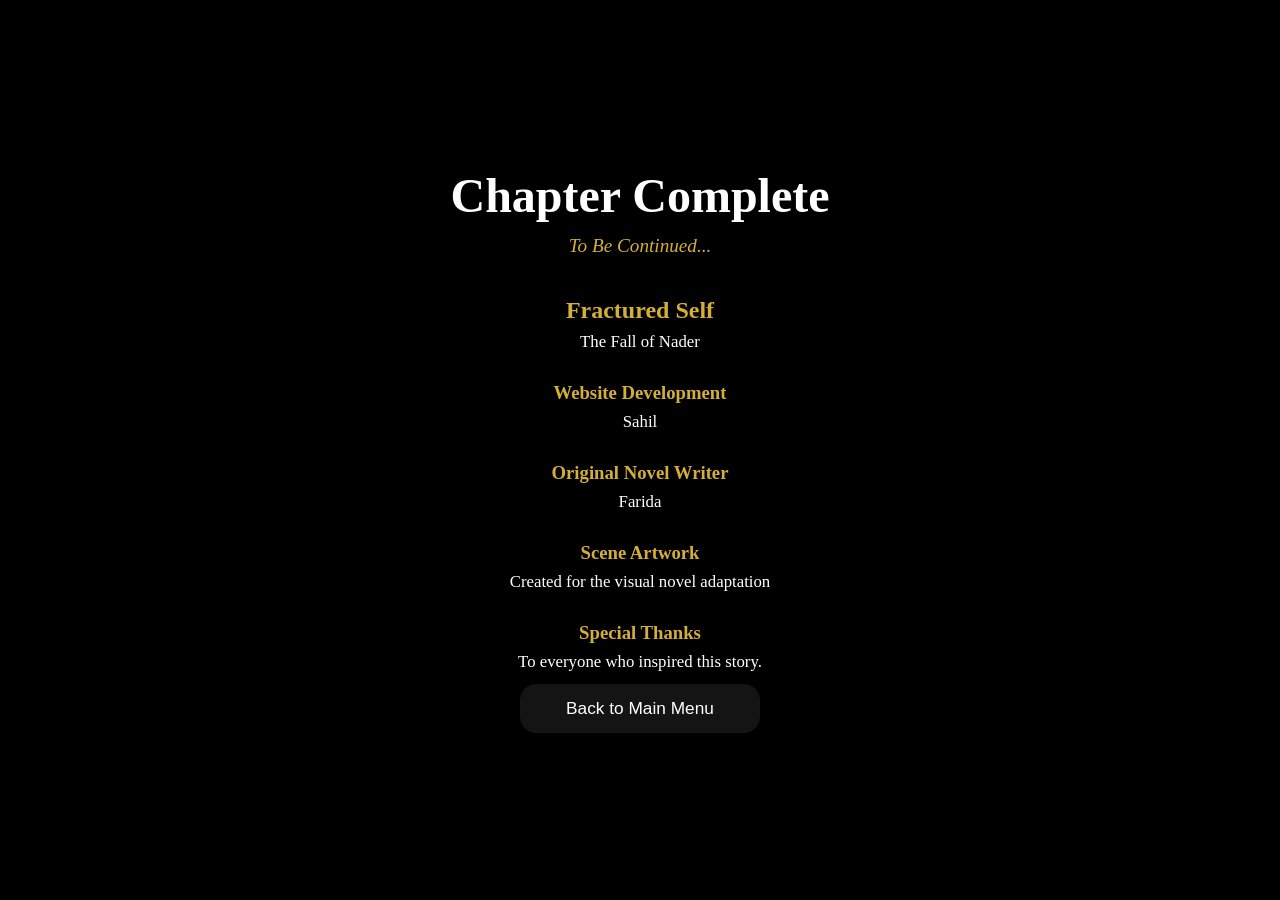
==== outro.html @ 7d78df2d "Added Fractured Self visual novel" ====
<!DOCTYPE html>
<html lang="en">
<head>
    <meta charset="UTF-8">

    <meta name="viewport"
          content="width=device-width, initial-scale=1.0">

    <title>
        Credits | Fractured Self
    </title>

    <link rel="stylesheet" href="style.css">
</head>
<body>

    <main class="outro-screen">

        <div class="overlay"></div>

        <section class="outro-content">

            <h1 class="credits-title">
                Chapter Complete
            </h1>

            <p class="to-be-continued">
                To Be Continued...
            </p>

            <div class="credits-section">

                <h2>Fractured Self</h2>
                <p>The Fall of Nader</p>

                <br>

                <h3>Website Development</h3>
                <p>Sahil</p>

                <br>

                <h3>Original Novel Writer</h3>
                <p>Farida</p>

                <br>

                <h3>Scene Artwork</h3>
                <p>Created for the visual novel adaptation</p>

                <br>

                <h3>Special Thanks</h3>
                <p>To everyone who inspired this story.</p>

            </div>

            <button id="home-btn" class="menu-btn">
                Back to Main Menu
            </button>

        </section>

    </main>

    <script>
        // Fade in page
        window.addEventListener("load", () => {
            document.body.style.opacity = "1";
        });

        // Back to menu
        document
            .getElementById("home-btn")
            .addEventListener("click", () => {

                document.body.style.opacity = "0";

                setTimeout(() => {
                    window.location.href = "index.html";
                }, 400);
            });
    </script>

</body>
</html>
---- style.css ----
/* ==========================
   GLOBAL STYLES
========================== */

*{
    margin:0;
    padding:0;
    box-sizing:border-box;
}

html,
body{
    width:100%;
    height:100%;
    overflow:hidden;

    font-family:Georgia, serif;
    background:black;
    color:white;
}

body{
    opacity:0;
    transition:opacity .8s ease-in-out;
}

/* ==========================
   COMMON OVERLAY
========================== */

.overlay,
.scene-overlay{
    position:absolute;
    inset:0;

    background:
    linear-gradient(
        rgba(0,0,0,.15),
        rgba(0,0,0,.35)
    );

    z-index:1;
}

/* ==========================
   INDEX PAGE
========================== */

.menu-screen{
    position:relative;

    width:100vw;
    height:100vh;

    display:flex;
    justify-content:center;
    align-items:center;

    background:
    linear-gradient(
        rgba(0,0,0,.45),
        rgba(0,0,0,.72)
    ),
    url("assets/images/intro/menu-bg.webp");

    background-size:cover;
    background-position:center;
    background-repeat:no-repeat;
}

.menu-content{
    position:relative;
    z-index:2;

    text-align:center;
    padding:20px;
}

.game-title{
    font-size:4rem;
    letter-spacing:2px;

    margin-bottom:10px;

    text-shadow:
    0 0 25px rgba(255,255,255,.12);
}

.subtitle{
    color:#d4af37;

    font-size:1.35rem;
    font-style:italic;

    margin-bottom:45px;
}

.menu-buttons{
    display:flex;
    flex-direction:column;
    gap:18px;

    align-items:center;
}

.menu-buttons button,
.menu-btn{
    width:240px;
    padding:14px 20px;

    border:none;
    border-radius:16px;

    background:
    rgba(255,255,255,.08);

    backdrop-filter:blur(8px);

    color:white;
    font-size:1.08rem;

    cursor:pointer;

    transition:.3s ease;
}

.menu-buttons button:hover,
.menu-btn:hover{
    transform:scale(1.04);

    background:
    rgba(212,175,55,.15);

    box-shadow:
    0 0 25px rgba(212,175,55,.22);
}

/* ==========================
   STORY PAGE
========================== */

#story-container{
    position:relative;

    width:100vw;
    height:100vh;

    overflow:hidden;

    background:black;

    display:flex;
    justify-content:center;
    align-items:center;
}

/* BIG FIX HERE */

#scene-image{
    width:100%;
    height:100%;

    object-fit:contain;   /* whole image visible */

    object-position:center;

    z-index:0;
}

/* subtle vignette */

.scene-overlay{
    background:
    radial-gradient(
        circle,
        rgba(0,0,0,.05),
        rgba(0,0,0,.45)
    );
}

/* dialogue */

#dialogue-box{
    position:absolute;

    bottom:18px;
    left:50%;

    transform:translateX(-50%);

    width:92%;
    max-width:1100px;

    z-index:5;

    text-align:center;

    padding:16px 24px;

    border-radius:18px;

    background:
    linear-gradient(
        to top,
        rgba(0,0,0,.55),
        rgba(0,0,0,.12),
        transparent
    );

    backdrop-filter:blur(3px);
}

#speaker-name{
    color:#d4af37;

    font-size:1.45rem;

    margin-bottom:8px;

    text-shadow:
    0 0 12px rgba(0,0,0,.8);
}

#story-text{
    color:white;

    font-size:1.45rem;
    line-height:1.75;

    text-align:center;

    text-shadow:
    0 0 15px rgba(0,0,0,.95);
}

#continue-indicator{
    display:block;

    margin-top:8px;

    font-size:.95rem;
    opacity:.75;
}

/* ==========================
   OUTRO PAGE
========================== */

.outro-screen{
    position:relative;

    width:100vw;
    height:100vh;

    display:flex;
    justify-content:center;
    align-items:center;

    background:
    linear-gradient(
        rgba(0,0,0,.55),
        rgba(0,0,0,.88)
    ),
    url("assets/images/intro/menu-bg.webp");

    background-size:cover;
    background-position:center;
}

.outro-content{
    position:relative;
    z-index:2;

    text-align:center;

    max-width:700px;
    padding:20px;
}

.credits-title{
    font-size:3rem;
    margin-bottom:12px;
}

.to-be-continued{
    font-size:1.2rem;
    color:#d4af37;

    margin-bottom:40px;
    font-style:italic;
}

.credits-section h2,
.credits-section h3{
    color:#d4af37;
    margin-bottom:8px;
}

.credits-section p{
    margin-bottom:12px;
    font-size:1.05rem;
}

/* ==========================
   MOBILE
========================== */

@media(max-width:768px){

    .game-title{
        font-size:2.5rem;
    }

    .subtitle{
        font-size:1rem;
    }

    .menu-buttons button{
        width:200px;
    }

    #dialogue-box{
        width:95%;
        bottom:10px;

        padding:14px 18px;
    }

    #story-text{
        font-size:1rem;
        line-height:1.65;
    }

    #speaker-name{
        font-size:1.1rem;
    }

    #continue-indicator{
        font-size:.8rem;
    }

    .credits-title{
        font-size:2rem;
    }
}

@media(max-width:480px){

    #story-text{
        font-size:.95rem;
    }

    .game-title{
        font-size:2rem;
    }
}
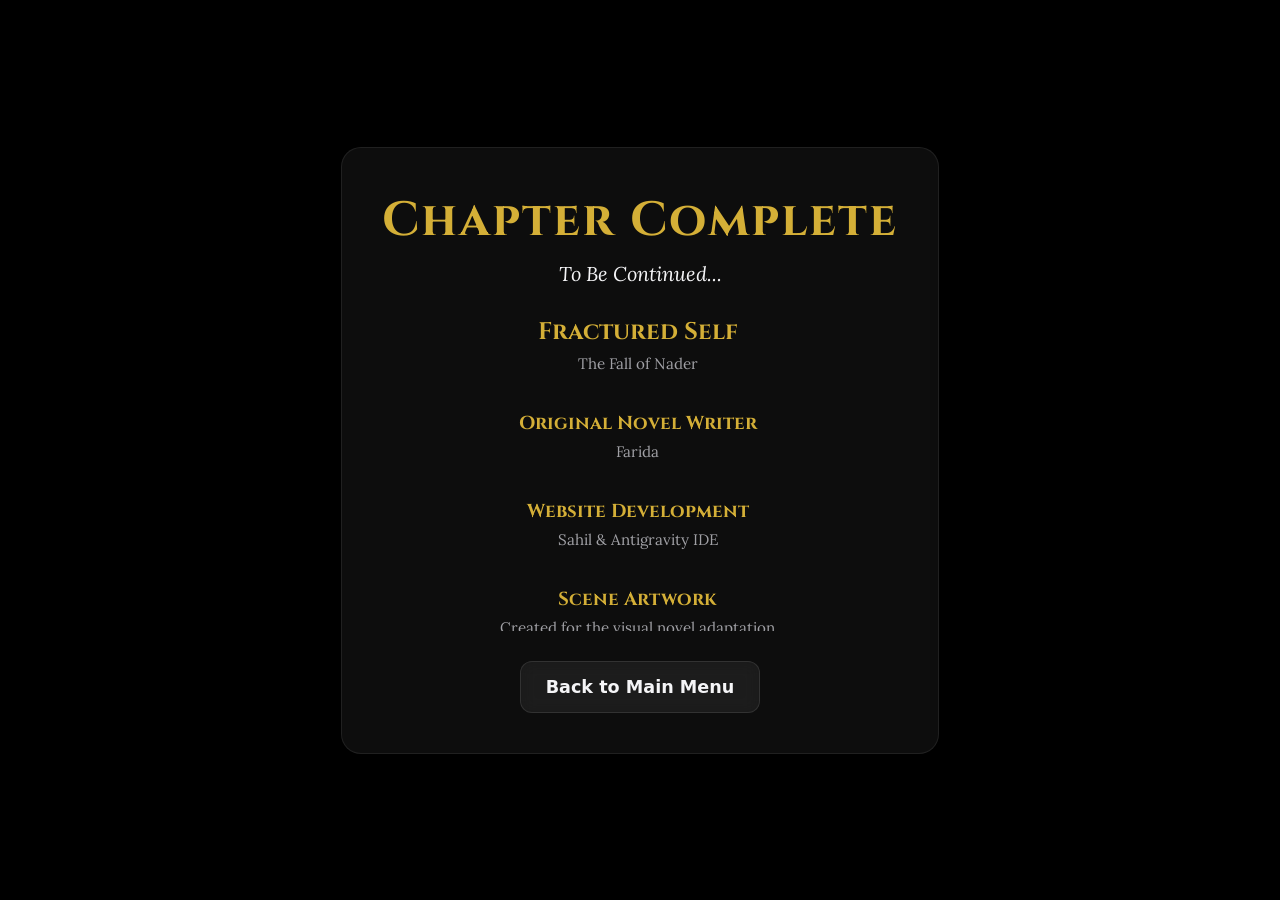
==== commit b09a4bd1: "Add files via upload" ====
--- a/outro.html
+++ b/outro.html
@@ -1,86 +1,68 @@
 <!DOCTYPE html>
 <html lang="en">
 <head>
-    <meta charset="UTF-8">
+  <meta charset="UTF-8">
+  <meta name="viewport" content="width=device-width, initial-scale=1.0">
+  <title>Credits | Fractured Self</title>
+  <link rel="stylesheet" href="style.css">
+  <link rel="manifest" href="manifest.json">
+  <link rel="preconnect" href="https://fonts.googleapis.com">
+  <link rel="preconnect" href="https://fonts.gstatic.com" crossorigin>
+  <link href="https://fonts.googleapis.com/css2?family=Cinzel:wght@600;800&family=Lora:ital,wght@0,400;0,600;1,400&display=swap" rel="stylesheet">
+</head>
+<body class="theme-dark font-georgia">
 
-    <meta name="viewport"
-          content="width=device-width, initial-scale=1.0">
+  <main class="outro-screen" style="background-image: linear-gradient(rgba(0,0,0,0.6), rgba(0,0,0,0.9)), url('assets/images/intro/menu-bg.webp');">
+    <div class="overlay"></div>
 
-    <title>
-        Credits | Fractured Self
-    </title>
+    <section class="outro-content glass-panel animate-fade-in">
+      <h1 class="credits-title">Chapter Complete</h1>
+      <p class="to-be-continued">To Be Continued...</p>
 
-    <link rel="stylesheet" href="style.css">
-</head>
-<body>
+      <div class="credits-section scrollable">
+        <h2>Fractured Self</h2>
+        <p>The Fall of Nader</p>
+        <br>
+        <h3>Original Novel Writer</h3>
+        <p>Farida</p>
+        <br>
+        <h3>Website Development</h3>
+        <p>Sahil & Antigravity IDE</p>
+        <br>
+        <h3>Scene Artwork</h3>
+        <p>Created for the visual novel adaptation</p>
+        <br>
+        <h3>Special Thanks</h3>
+        <p>To everyone who inspired this story.</p>
+      </div>
 
-    <main class="outro-screen">
+      <button id="home-btn" class="nav-btn ripple" style="width: 240px; margin: 0 auto; text-align: center; display: block;">
+        Back to Main Menu
+      </button>
+    </section>
+  </main>
 
-        <div class="overlay"></div>
+  <script>
+    // State restoration helpers for themes
+    window.addEventListener("load", () => {
+      const savedSettings = localStorage.getItem("fractured_self_settings");
+      if (savedSettings) {
+        try {
+          const settings = JSON.parse(savedSettings);
+          document.body.className = `theme-${settings.theme} font-${settings.font}`;
+        } catch(e) {}
+      }
+      document.body.style.opacity = "1";
+    });
 
-        <section class="outro-content">
-
-            <h1 class="credits-title">
-                Chapter Complete
-            </h1>
-
-            <p class="to-be-continued">
-                To Be Continued...
-            </p>
-
-            <div class="credits-section">
-
-                <h2>Fractured Self</h2>
-                <p>The Fall of Nader</p>
-
-                <br>
-
-                <h3>Website Development</h3>
-                <p>Sahil</p>
-
-                <br>
-
-                <h3>Original Novel Writer</h3>
-                <p>Farida</p>
-
-                <br>
-
-                <h3>Scene Artwork</h3>
-                <p>Created for the visual novel adaptation</p>
-
-                <br>
-
-                <h3>Special Thanks</h3>
-                <p>To everyone who inspired this story.</p>
-
-            </div>
-
-            <button id="home-btn" class="menu-btn">
-                Back to Main Menu
-            </button>
-
-        </section>
-
-    </main>
-
-    <script>
-        // Fade in page
-        window.addEventListener("load", () => {
-            document.body.style.opacity = "1";
-        });
-
-        // Back to menu
-        document
-            .getElementById("home-btn")
-            .addEventListener("click", () => {
-
-                document.body.style.opacity = "0";
-
-                setTimeout(() => {
-                    window.location.href = "index.html";
-                }, 400);
-            });
-    </script>
+    // Exit transition
+    document.getElementById("home-btn").addEventListener("click", () => {
+      document.body.style.opacity = "0";
+      setTimeout(() => {
+        window.location.href = "index.html";
+      }, 500);
+    });
+  </script>
 
 </body>
 </html>
--- a/style.css
+++ b/style.css
@@ -1,356 +1,1594 @@
-/* ==========================
-   GLOBAL STYLES
-========================== */
-
-*{
-    margin:0;
-    padding:0;
-    box-sizing:border-box;
-}
-
-html,
-body{
-    width:100%;
-    height:100%;
-    overflow:hidden;
-
-    font-family:Georgia, serif;
-    background:black;
-    color:white;
-}
-
-body{
-    opacity:0;
-    transition:opacity .8s ease-in-out;
-}
-
-/* ==========================
-   COMMON OVERLAY
-========================== */
-
-.overlay,
-.scene-overlay{
-    position:absolute;
-    inset:0;
-
-    background:
-    linear-gradient(
-        rgba(0,0,0,.15),
-        rgba(0,0,0,.35)
-    );
-
-    z-index:1;
-}
-
-/* ==========================
-   INDEX PAGE
-========================== */
-
-.menu-screen{
-    position:relative;
-
-    width:100vw;
-    height:100vh;
-
-    display:flex;
-    justify-content:center;
-    align-items:center;
-
-    background:
-    linear-gradient(
-        rgba(0,0,0,.45),
-        rgba(0,0,0,.72)
-    ),
-    url("assets/images/intro/menu-bg.webp");
-
-    background-size:cover;
-    background-position:center;
-    background-repeat:no-repeat;
-}
-
-.menu-content{
-    position:relative;
-    z-index:2;
-
-    text-align:center;
-    padding:20px;
-}
-
-.game-title{
-    font-size:4rem;
-    letter-spacing:2px;
-
-    margin-bottom:10px;
-
-    text-shadow:
-    0 0 25px rgba(255,255,255,.12);
-}
-
-.subtitle{
-    color:#d4af37;
-
-    font-size:1.35rem;
-    font-style:italic;
-
-    margin-bottom:45px;
-}
-
-.menu-buttons{
-    display:flex;
-    flex-direction:column;
-    gap:18px;
-
-    align-items:center;
-}
-
-.menu-buttons button,
-.menu-btn{
-    width:240px;
-    padding:14px 20px;
-
-    border:none;
-    border-radius:16px;
-
-    background:
-    rgba(255,255,255,.08);
-
-    backdrop-filter:blur(8px);
-
-    color:white;
-    font-size:1.08rem;
-
-    cursor:pointer;
-
-    transition:.3s ease;
-}
-
-.menu-buttons button:hover,
-.menu-btn:hover{
-    transform:scale(1.04);
-
-    background:
-    rgba(212,175,55,.15);
-
-    box-shadow:
-    0 0 25px rgba(212,175,55,.22);
-}
-
-/* ==========================
-   STORY PAGE
-========================== */
-
-#story-container{
-    position:relative;
-
-    width:100vw;
-    height:100vh;
-
-    overflow:hidden;
-
-    background:black;
-
-    display:flex;
-    justify-content:center;
-    align-items:center;
-}
-
-/* BIG FIX HERE */
-
-#scene-image{
-    width:100%;
-    height:100%;
-
-    object-fit:contain;   /* whole image visible */
-
-    object-position:center;
-
-    z-index:0;
-}
-
-/* subtle vignette */
-
-.scene-overlay{
-    background:
-    radial-gradient(
-        circle,
-        rgba(0,0,0,.05),
-        rgba(0,0,0,.45)
-    );
-}
-
-/* dialogue */
-
-#dialogue-box{
-    position:absolute;
-
-    bottom:18px;
-    left:50%;
-
-    transform:translateX(-50%);
-
-    width:92%;
-    max-width:1100px;
-
-    z-index:5;
-
-    text-align:center;
-
-    padding:16px 24px;
-
-    border-radius:18px;
-
-    background:
-    linear-gradient(
-        to top,
-        rgba(0,0,0,.55),
-        rgba(0,0,0,.12),
-        transparent
-    );
-
-    backdrop-filter:blur(3px);
-}
-
-#speaker-name{
-    color:#d4af37;
-
-    font-size:1.45rem;
-
-    margin-bottom:8px;
-
-    text-shadow:
-    0 0 12px rgba(0,0,0,.8);
-}
-
-#story-text{
-    color:white;
-
-    font-size:1.45rem;
-    line-height:1.75;
-
-    text-align:center;
-
-    text-shadow:
-    0 0 15px rgba(0,0,0,.95);
-}
-
-#continue-indicator{
-    display:block;
-
-    margin-top:8px;
-
-    font-size:.95rem;
-    opacity:.75;
-}
-
-/* ==========================
-   OUTRO PAGE
-========================== */
-
-.outro-screen{
-    position:relative;
-
-    width:100vw;
-    height:100vh;
-
-    display:flex;
-    justify-content:center;
-    align-items:center;
-
-    background:
-    linear-gradient(
-        rgba(0,0,0,.55),
-        rgba(0,0,0,.88)
-    ),
-    url("assets/images/intro/menu-bg.webp");
-
-    background-size:cover;
-    background-position:center;
-}
-
-.outro-content{
-    position:relative;
-    z-index:2;
-
-    text-align:center;
-
-    max-width:700px;
-    padding:20px;
-}
-
-.credits-title{
-    font-size:3rem;
-    margin-bottom:12px;
-}
-
-.to-be-continued{
-    font-size:1.2rem;
-    color:#d4af37;
-
-    margin-bottom:40px;
-    font-style:italic;
-}
-
-.credits-section h2,
-.credits-section h3{
-    color:#d4af37;
-    margin-bottom:8px;
-}
-
-.credits-section p{
-    margin-bottom:12px;
-    font-size:1.05rem;
-}
-
-/* ==========================
-   MOBILE
-========================== */
-
-@media(max-width:768px){
-
-    .game-title{
-        font-size:2.5rem;
-    }
-
-    .subtitle{
-        font-size:1rem;
-    }
-
-    .menu-buttons button{
-        width:200px;
-    }
-
-    #dialogue-box{
-        width:95%;
-        bottom:10px;
-
-        padding:14px 18px;
-    }
-
-    #story-text{
-        font-size:1rem;
-        line-height:1.65;
-    }
-
-    #speaker-name{
-        font-size:1.1rem;
-    }
-
-    #continue-indicator{
-        font-size:.8rem;
-    }
-
-    .credits-title{
-        font-size:2rem;
-    }
-}
-
-@media(max-width:480px){
-
-    #story-text{
-        font-size:.95rem;
-    }
-
-    .game-title{
-        font-size:2rem;
-    }
+/* ==========================================
+   CSS DESIGN VARIABLES & COLOR TOKENS
+   ========================================== */
+:root {
+  --gold: #d4af37;
+  --gold-glow: rgba(212, 175, 55, 0.35);
+  --font-serif: 'Lora', Georgia, serif;
+  --font-sans: 'Inter', system-ui, -apple-system, sans-serif;
+  --font-header: 'Cinzel', serif;
+  
+  /* Defaults (Dark Theme) */
+  --bg-color: #0d0d0d;
+  --text-primary: #f5f5f7;
+  --text-secondary: #a0a0a5;
+  --glass-bg: rgba(18, 18, 18, 0.72);
+  --glass-border: rgba(255, 255, 255, 0.08);
+  --glass-shadow: rgba(0, 0, 0, 0.65);
+  --overlay-bg: rgba(0, 0, 0, 0.45);
+  --button-hover: rgba(212, 175, 55, 0.15);
+  --accent-glow: 0 0 25px rgba(212, 175, 55, 0.25);
+}
+
+/* ==========================================
+   VISUAL THEMES
+   ========================================== */
+body.theme-light {
+  --bg-color: #f7f7f9;
+  --text-primary: #1c1c1e;
+  --text-secondary: #5c5c62;
+  --glass-bg: rgba(255, 255, 255, 0.85);
+  --glass-border: rgba(0, 0, 0, 0.1);
+  --glass-shadow: rgba(0, 0, 0, 0.15);
+  --overlay-bg: rgba(255, 255, 255, 0.3);
+  --button-hover: rgba(212, 175, 55, 0.25);
+  --accent-glow: 0 0 20px rgba(212, 175, 55, 0.35);
+}
+
+body.theme-sepia {
+  --bg-color: #f4ecd8;
+  --text-primary: #433422;
+  --text-secondary: #705e47;
+  --glass-bg: rgba(250, 244, 227, 0.9);
+  --glass-border: rgba(67, 52, 34, 0.12);
+  --glass-shadow: rgba(67, 52, 34, 0.15);
+  --overlay-bg: rgba(244, 236, 216, 0.4);
+  --button-hover: rgba(160, 115, 60, 0.2);
+  --accent-glow: 0 0 20px rgba(160, 115, 60, 0.3);
+  --gold: #a0733c;
+}
+
+body.theme-high-contrast {
+  --bg-color: #000000;
+  --text-primary: #ffffff;
+  --text-secondary: #ffff00;
+  --glass-bg: #000000;
+  --glass-border: #ffffff;
+  --glass-shadow: none;
+  --overlay-bg: rgba(0, 0, 0, 0.7);
+  --button-hover: #ffff00;
+  --gold: #ffff00;
+  --accent-glow: none;
+}
+
+body.theme-high-contrast .glass-panel {
+  border: 2px solid #ffffff !important;
+  background-color: #000000 !important;
+}
+
+body.theme-high-contrast button:hover {
+  background: #ffff00 !important;
+  color: #000000 !important;
+  border-color: #ffff00 !important;
+}
+
+/* ==========================================
+   FONT SIZE SCALES (Accessibility)
+   ========================================== */
+body.size-small { font-size: 14px; }
+body.size-small #story-text { font-size: 1.15rem; }
+body.size-small #speaker-name { font-size: 1.25rem; }
+
+body.size-medium { font-size: 16px; }
+body.size-medium #story-text { font-size: 1.4rem; }
+body.size-medium #speaker-name { font-size: 1.45rem; }
+
+body.size-large { font-size: 18px; }
+body.size-large #story-text { font-size: 1.65rem; }
+body.size-large #speaker-name { font-size: 1.7rem; }
+
+body.size-xlarge { font-size: 21px; }
+body.size-xlarge #story-text { font-size: 1.9rem; }
+body.size-xlarge #speaker-name { font-size: 1.95rem; }
+
+/* Font choice overrides */
+body.font-georgia { font-family: var(--font-serif); }
+body.font-georgia .game-title, body.font-georgia h2, body.font-georgia h3 { font-family: var(--font-header); }
+
+body.font-inter { font-family: var(--font-sans); }
+body.font-inter .game-title, body.font-inter h2, body.font-inter h3 { font-family: var(--font-sans); font-weight: 700; }
+
+body.font-lora { font-family: var(--font-serif); }
+body.font-lora .game-title, body.font-lora h2, body.font-lora h3 { font-family: var(--font-serif); font-weight: 600; }
+
+body.font-cinzel { font-family: var(--font-header); }
+body.font-cinzel #story-text { font-family: var(--font-serif); }
+
+/* ==========================================
+   GLOBAL RESET
+   ========================================== */
+* {
+  margin: 0;
+  padding: 0;
+  box-sizing: border-box;
+}
+
+html, body {
+  width: 100%;
+  height: 100%;
+  overflow: hidden;
+  background-color: #000;
+  color: var(--text-primary);
+  user-select: none;
+  -webkit-user-select: none;
+}
+
+body {
+  opacity: 0;
+  transition: opacity 0.5s ease-in-out;
+}
+
+/* Glassmorphism panels */
+.glass-panel {
+  background: var(--glass-bg);
+  backdrop-filter: blur(12px);
+  -webkit-backdrop-filter: blur(12px);
+  border: 1px solid var(--glass-border);
+  box-shadow: 0 8px 32px 0 var(--glass-shadow);
+  border-radius: 16px;
+}
+
+/* ------------------------------------------
+   PAGE WRAPPERS (INDEX & OUTRO)
+   ------------------------------------------ */
+.menu-background {
+  position: absolute;
+  inset: 0;
+  width: 100%;
+  height: 100%;
+  z-index: 0;
+  overflow: hidden;
+}
+
+.background-zoomer {
+  width: 100%;
+  height: 100%;
+  background-size: cover;
+  background-position: center;
+  animation: kenBurnsZoom 20s infinite alternate ease-in-out;
+}
+
+@keyframes kenBurnsZoom {
+  0% { transform: scale(1.0); }
+  100% { transform: scale(1.08) translate(1%, 0.5%); }
+}
+
+.overlay {
+  position: absolute;
+  inset: 0;
+  background: linear-gradient(135deg, rgba(0,0,0,0.8), rgba(0,0,0,0.5) 40%, rgba(0,0,0,0.9));
+  z-index: 1;
+}
+
+#menu-particles {
+  position: absolute;
+  inset: 0;
+  z-index: 2;
+  pointer-events: none;
+}
+
+.menu-container {
+  position: relative;
+  z-index: 3;
+  width: 100%;
+  height: 100%;
+  padding: 6vh 8vw;
+  display: flex;
+  flex-direction: column;
+  justify-content: space-between;
+}
+
+.menu-header {
+  text-align: left;
+}
+
+.game-title {
+  font-size: 4.5rem;
+  letter-spacing: 4px;
+  color: var(--text-primary);
+  text-shadow: 0 4px 15px rgba(0,0,0,0.8), 0 0 30px var(--gold-glow);
+}
+
+.subtitle {
+  font-size: 1.6rem;
+  color: var(--gold);
+  font-style: italic;
+  letter-spacing: 2px;
+  margin-top: 5px;
+  text-shadow: 0 2px 5px rgba(0,0,0,0.8);
+}
+
+.edition-badge {
+  display: inline-block;
+  background: var(--gold);
+  color: #000;
+  font-family: var(--font-sans);
+  font-weight: 700;
+  font-size: 0.75rem;
+  text-transform: uppercase;
+  padding: 3px 10px;
+  border-radius: 4px;
+  margin-top: 10px;
+  letter-spacing: 1px;
+}
+
+.menu-layout {
+  display: grid;
+  grid-template-columns: 1fr 1fr;
+  gap: 5vw;
+  align-items: center;
+  margin-top: 4vh;
+  margin-bottom: 2vh;
+}
+
+.menu-buttons {
+  display: flex;
+  flex-direction: column;
+  gap: 15px;
+  max-width: 380px;
+}
+
+.nav-btn {
+  width: 100%;
+  padding: 15px 24px;
+  background: rgba(255, 255, 255, 0.05);
+  border: 1px solid rgba(255, 255, 255, 0.1);
+  border-radius: 12px;
+  color: var(--text-primary);
+  font-size: 1.1rem;
+  font-weight: 600;
+  cursor: pointer;
+  text-align: left;
+  transition: all 0.3s cubic-bezier(0.25, 0.8, 0.25, 1);
+  font-family: var(--font-sans);
+  backdrop-filter: blur(8px);
+  -webkit-backdrop-filter: blur(8px);
+}
+
+.nav-btn:hover {
+  background: var(--button-hover);
+  border-color: var(--gold);
+  box-shadow: var(--accent-glow);
+  transform: translateX(8px);
+  color: #fff;
+}
+
+.resume-btn {
+  padding: 10px 24px;
+  border-color: var(--gold);
+}
+
+.resume-title {
+  color: var(--gold);
+  font-size: 1.15rem;
+  font-weight: 700;
+}
+
+.resume-subtitle {
+  font-size: 0.8rem;
+  color: var(--text-secondary);
+  margin-top: 2px;
+}
+
+.quick-info-card {
+  padding: 30px;
+  text-align: left;
+  line-height: 1.6;
+}
+
+.quick-info-card h3 {
+  font-size: 1.4rem;
+  color: var(--gold);
+  margin-bottom: 12px;
+}
+
+.quick-info-card p {
+  color: var(--text-secondary);
+  font-size: 0.95rem;
+  margin-bottom: 25px;
+}
+
+.stats-mini {
+  display: flex;
+  gap: 30px;
+  border-top: 1px solid var(--glass-border);
+  padding-top: 20px;
+}
+
+.stat-mini-item {
+  display: flex;
+  flex-direction: column;
+}
+
+.stat-mini-item .label {
+  font-size: 0.75rem;
+  color: var(--text-secondary);
+  text-transform: uppercase;
+  letter-spacing: 1px;
+}
+
+.stat-mini-item .val {
+  font-size: 1.25rem;
+  font-weight: 700;
+  color: var(--gold);
+  margin-top: 3px;
+}
+
+/* Button Ripple Effect Helper */
+.ripple {
+  position: relative;
+  overflow: hidden;
+}
+
+/* ------------------------------------------
+   STORY VIEWPORT & IMAGE CROSS-FADER
+   ------------------------------------------ */
+#story-container {
+  position: relative;
+  width: 100vw;
+  height: 100vh;
+  overflow: hidden;
+  background-color: #000;
+}
+
+.scene-viewport {
+  position: absolute;
+  inset: 0;
+  width: 100%;
+  height: 100%;
+  z-index: 0;
+}
+
+.scene-img {
+  position: absolute;
+  inset: 0;
+  width: 100%;
+  height: 100%;
+  object-fit: cover;
+  object-position: center;
+  opacity: 0;
+  transition: opacity 1.2s cubic-bezier(0.4, 0, 0.2, 1);
+  z-index: 0;
+}
+
+.scene-img.active {
+  opacity: 1;
+  z-index: 1;
+}
+
+.scene-overlay {
+  position: absolute;
+  inset: 0;
+  background: radial-gradient(circle, rgba(0,0,0,0.1), rgba(0,0,0,0.55) 70%, rgba(0,0,0,0.85));
+  z-index: 2;
+  pointer-events: none;
+}
+
+#immersion-canvas {
+  position: absolute;
+  inset: 0;
+  width: 100%;
+  height: 100%;
+  z-index: 3;
+  pointer-events: none;
+}
+
+/* Cinematic Black transition barrier */
+#cinematic-overlay {
+  position: absolute;
+  inset: 0;
+  width: 100%;
+  height: 100%;
+  background: black;
+  z-index: 999;
+  pointer-events: none;
+  transition: opacity 1.2s ease;
+}
+
+#cinematic-overlay.fade-out {
+  opacity: 0;
+}
+
+#cinematic-overlay.fade-in {
+  opacity: 1;
+}
+
+/* ------------------------------------------
+   DIALOGUE UI WINDOW
+   ------------------------------------------ */
+#dialogue-box {
+  position: absolute;
+  bottom: 25px;
+  left: 50%;
+  transform: translateX(-50%);
+  width: 90vw;
+  max-width: 1150px;
+  padding: 24px 32px 18px 32px;
+  z-index: 10;
+  cursor: pointer;
+  transition: all 0.3s ease;
+}
+
+#speaker-container {
+  display: inline-block;
+  margin-bottom: 12px;
+}
+
+#speaker-name {
+  color: var(--gold);
+  font-weight: 700;
+  text-shadow: 0 2px 4px rgba(0,0,0,0.8);
+  border-bottom: 2px solid var(--gold);
+  padding-bottom: 3px;
+  letter-spacing: 1px;
+}
+
+.pop-tag {
+  animation: speakerBounce 0.25s cubic-bezier(0.175, 0.885, 0.32, 1.275);
+}
+
+@keyframes speakerBounce {
+  0% { transform: translateY(8px) scale(0.95); opacity: 0; }
+  100% { transform: translateY(0) scale(1); opacity: 1; }
+}
+
+.dialogue-content {
+  min-height: 72px;
+  margin-bottom: 15px;
+}
+
+#story-text {
+  line-height: 1.7;
+  color: var(--text-primary);
+  text-shadow: 0 2px 6px rgba(0, 0, 0, 0.95);
+}
+
+#continue-indicator {
+  position: absolute;
+  bottom: 15px;
+  right: 25px;
+  color: var(--gold);
+  font-size: 0.9rem;
+  opacity: 0;
+  transition: opacity 0.3s ease;
+}
+
+#continue-indicator.visible {
+  opacity: 1;
+  animation: indicatorPulse 1.2s infinite ease-in-out;
+}
+
+@keyframes indicatorPulse {
+  0%, 100% { transform: translateY(0); }
+  50% { transform: translateY(4px); }
+}
+
+/* HUD Control Dock */
+.hud-control-dock {
+  display: flex;
+  gap: 5px;
+  border-top: 1px solid var(--glass-border);
+  padding-top: 10px;
+  justify-content: flex-start;
+  flex-wrap: wrap;
+}
+
+.hud-btn {
+  padding: 6px 12px;
+  background: transparent;
+  border: 1px solid transparent;
+  color: var(--text-secondary);
+  font-family: var(--font-sans);
+  font-size: 0.8rem;
+  font-weight: 600;
+  border-radius: 6px;
+  cursor: pointer;
+  transition: all 0.2s ease;
+  text-transform: uppercase;
+  letter-spacing: 1px;
+}
+
+.hud-btn:hover {
+  color: #fff;
+  border-color: var(--glass-border);
+  background: rgba(255, 255, 255, 0.05);
+}
+
+.hud-btn.active-mode {
+  color: var(--gold);
+  border-color: var(--gold);
+  background: rgba(212, 175, 55, 0.08);
+  box-shadow: 0 0 10px rgba(212, 175, 55, 0.15);
+}
+
+/* ------------------------------------------
+   INTERACTIVE CHOICE OVERLAY PANEL
+   ------------------------------------------ */
+#choice-container {
+  position: absolute;
+  top: 40%;
+  left: 50%;
+  transform: translate(-50%, -50%);
+  width: 80vw;
+  max-width: 650px;
+  padding: 30px;
+  z-index: 50;
+  text-align: center;
+  box-shadow: 0 20px 50px rgba(0,0,0,0.9);
+}
+
+#choice-question {
+  font-size: 1.35rem;
+  color: var(--text-primary);
+  margin-bottom: 24px;
+}
+
+#choice-buttons-grid {
+  display: flex;
+  flex-direction: column;
+  gap: 15px;
+}
+
+.choice-btn {
+  width: 100%;
+  padding: 16px 20px;
+  background: rgba(255,255,255,0.03);
+  border: 1px solid rgba(255,255,255,0.1);
+  color: var(--text-primary);
+  border-radius: 12px;
+  font-size: 1.05rem;
+  font-weight: 600;
+  cursor: pointer;
+  transition: all 0.25s ease;
+  font-family: var(--font-sans);
+}
+
+.choice-btn:hover {
+  background: var(--button-hover);
+  border-color: var(--gold);
+  box-shadow: var(--accent-glow);
+  transform: scale(1.02);
+  color: #fff;
+}
+
+/* ------------------------------------------
+   MODALS LAYER SYSTEM
+   ------------------------------------------ */
+.modal-overlay {
+  position: fixed;
+  inset: 0;
+  background: rgba(0, 0, 0, 0.75);
+  backdrop-filter: blur(8px);
+  -webkit-backdrop-filter: blur(8px);
+  z-index: 999;
+  display: flex;
+  justify-content: center;
+  align-items: center;
+  opacity: 0;
+  pointer-events: none;
+  transition: opacity 0.3s ease;
+}
+
+.modal-overlay.active {
+  opacity: 1;
+  pointer-events: auto;
+}
+
+.modal-box {
+  width: 90vw;
+  max-width: 580px;
+  padding: 24px 30px;
+  border-radius: 20px;
+  transform: translateY(20px);
+  transition: transform 0.3s cubic-bezier(0.25, 0.8, 0.25, 1);
+  box-shadow: 0 15px 45px rgba(0,0,0,0.8);
+}
+
+.modal-overlay.active .modal-box {
+  transform: translateY(0);
+}
+
+.wide-modal {
+  max-width: 960px;
+  height: 85vh;
+  display: flex;
+  flex-direction: column;
+}
+
+.modal-header {
+  display: flex;
+  justify-content: space-between;
+  align-items: center;
+  border-bottom: 1px solid var(--glass-border);
+  padding-bottom: 12px;
+  margin-bottom: 18px;
+}
+
+.modal-header h2 {
+  font-family: var(--font-header);
+  color: var(--gold);
+  font-size: 1.6rem;
+}
+
+.close-btn {
+  background: transparent;
+  border: none;
+  font-size: 2rem;
+  color: var(--text-secondary);
+  cursor: pointer;
+  line-height: 1;
+  transition: color 0.2s ease;
+}
+
+.close-btn:hover {
+  color: #fff;
+}
+
+.modal-body {
+  flex: 1;
+  padding-right: 5px;
+}
+
+.modal-body.scrollable {
+  overflow-y: auto;
+}
+
+/* Scrollbar customizations */
+.scrollable::-webkit-scrollbar {
+  width: 6px;
+}
+.scrollable::-webkit-scrollbar-track {
+  background: rgba(0, 0, 0, 0.1);
+}
+.scrollable::-webkit-scrollbar-thumb {
+  background: var(--glass-border);
+  border-radius: 3px;
+}
+.scrollable::-webkit-scrollbar-thumb:hover {
+  background: var(--gold);
+}
+
+/* ------------------------------------------
+   MODAL COMPONENT: SAVE/LOAD SLOTS
+   ------------------------------------------ */
+.save-slots-grid {
+  display: flex;
+  flex-direction: column;
+  gap: 15px;
+}
+
+.save-slot {
+  display: flex;
+  padding: 16px 20px;
+  cursor: pointer;
+  align-items: center;
+  transition: all 0.2s ease;
+  border-radius: 12px;
+  text-align: left;
+}
+
+.save-slot:hover {
+  border-color: var(--gold);
+  background: rgba(255, 255, 255, 0.04);
+}
+
+.slot-num {
+  font-size: 1.25rem;
+  font-weight: 700;
+  color: var(--gold);
+  margin-right: 30px;
+  width: 60px;
+}
+
+.slot-info {
+  flex: 1;
+}
+
+.slot-desc {
+  font-weight: 600;
+  font-size: 1.05rem;
+}
+
+.slot-time {
+  font-size: 0.8rem;
+  color: var(--text-secondary);
+}
+
+.slot-empty {
+  color: var(--text-secondary);
+  font-style: italic;
+}
+
+/* ------------------------------------------
+   MODAL COMPONENT: CHAPTER GRID
+   ------------------------------------------ */
+.chapters-grid {
+  display: grid;
+  grid-template-columns: repeat(auto-fit, minmax(260px, 1fr));
+  gap: 24px;
+  padding: 5px;
+}
+
+.chapter-card {
+  position: relative;
+  height: 380px;
+  border-radius: 16px;
+  overflow: hidden;
+  border: 1px solid var(--glass-border);
+  cursor: pointer;
+  transition: all 0.3s ease;
+}
+
+.chapter-card-bg {
+  position: absolute;
+  inset: 0;
+  background-size: cover;
+  background-position: center;
+  transition: transform 0.6s ease;
+}
+
+.chapter-card-overlay {
+  position: absolute;
+  inset: 0;
+  background: linear-gradient(to top, rgba(0,0,0,0.95) 20%, rgba(0,0,0,0.4) 60%, rgba(0,0,0,0.1));
+}
+
+.chapter-card-content {
+  position: absolute;
+  inset: 0;
+  padding: 24px;
+  display: flex;
+  flex-direction: column;
+  justify-content: flex-end;
+  z-index: 2;
+}
+
+.chapter-num {
+  font-size: 0.75rem;
+  color: var(--gold);
+  font-weight: 700;
+  text-transform: uppercase;
+  letter-spacing: 1px;
+}
+
+.chapter-card-content h3 {
+  font-size: 1.35rem;
+  color: #fff;
+  margin-bottom: 8px;
+  margin-top: 3px;
+}
+
+.chapter-card-content p {
+  font-size: 0.85rem;
+  color: var(--text-secondary);
+  line-height: 1.5;
+  margin-bottom: 20px;
+}
+
+.chapter-meta {
+  display: flex;
+  justify-content: space-between;
+  border-top: 1px solid rgba(255,255,255,0.1);
+  padding-top: 12px;
+  font-size: 0.8rem;
+  color: var(--text-secondary);
+}
+
+.chapter-progress {
+  color: var(--gold);
+  font-weight: 600;
+}
+
+/* Chapter locked overrides */
+.chapter-card.locked {
+  cursor: not-allowed;
+  opacity: 0.55;
+  filter: grayscale(100%);
+}
+
+.chapter-card.unlocked:hover {
+  border-color: var(--gold);
+  box-shadow: var(--accent-glow);
+}
+
+.chapter-card.unlocked:hover .chapter-card-bg {
+  transform: scale(1.05);
+}
+
+.lock-indicator {
+  position: absolute;
+  inset: 0;
+  background: rgba(0, 0, 0, 0.45);
+  display: flex;
+  flex-direction: column;
+  justify-content: center;
+  align-items: center;
+  font-weight: 700;
+  font-size: 1.25rem;
+  color: #fff;
+  z-index: 3;
+}
+
+.lock-icon {
+  font-size: 2rem;
+  margin-bottom: 10px;
+}
+
+/* ------------------------------------------
+   MODAL COMPONENT: GALLERY SYSTEMS
+   ------------------------------------------ */
+.gallery-tabs {
+  display: flex;
+  gap: 10px;
+  margin-bottom: 20px;
+  border-bottom: 1px solid var(--glass-border);
+  padding-bottom: 10px;
+}
+
+.tab-btn {
+  padding: 10px 20px;
+  background: transparent;
+  border: none;
+  color: var(--text-secondary);
+  font-size: 1rem;
+  font-weight: 600;
+  cursor: pointer;
+  border-radius: 8px;
+  transition: all 0.2s ease;
+  font-family: var(--font-sans);
+}
+
+.tab-btn:hover, .tab-btn.active {
+  color: var(--gold);
+  background: rgba(212, 175, 55, 0.08);
+}
+
+.gallery-panel {
+  display: none;
+}
+
+.gallery-panel.active {
+  display: block;
+}
+
+.gallery-subfilters {
+  display: flex;
+  gap: 8px;
+  margin-bottom: 15px;
+}
+
+.subfilter-btn {
+  padding: 5px 12px;
+  background: rgba(255,255,255,0.03);
+  border: 1px solid var(--glass-border);
+  border-radius: 20px;
+  font-size: 0.8rem;
+  color: var(--text-secondary);
+  cursor: pointer;
+  transition: all 0.2s ease;
+}
+
+.subfilter-btn.active, .subfilter-btn:hover {
+  background: var(--gold);
+  color: #000;
+  border-color: var(--gold);
+}
+
+/* CG Gallery Grid */
+.cg-grid {
+  display: grid;
+  grid-template-columns: repeat(auto-fill, minmax(200px, 1fr));
+  gap: 15px;
+}
+
+.cg-item {
+  height: 140px;
+  border-radius: 12px;
+  background-size: cover;
+  background-position: center;
+  position: relative;
+  overflow: hidden;
+  cursor: pointer;
+  border: 1px solid var(--glass-border);
+  transition: all 0.25s ease;
+}
+
+.cg-item.unlocked:hover {
+  transform: scale(1.03);
+  border-color: var(--gold);
+  box-shadow: 0 5px 15px rgba(212,175,55,0.2);
+}
+
+.cg-item.locked {
+  background-color: rgba(0,0,0,0.5);
+  cursor: not-allowed;
+  display: flex;
+  justify-content: center;
+  align-items: center;
+}
+
+.cg-badge {
+  position: absolute;
+  bottom: 5px;
+  left: 5px;
+  background: rgba(0, 0, 0, 0.75);
+  color: var(--gold);
+  font-size: 0.65rem;
+  font-family: var(--font-sans);
+  font-weight: 700;
+  padding: 2px 6px;
+  border-radius: 4px;
+}
+
+.lock-overlay {
+  font-size: 1.5rem;
+}
+
+/* Fullscreen CG Lightbox */
+.lightbox-overlay {
+  position: fixed;
+  inset: 0;
+  background: rgba(0,0,0,0.95);
+  z-index: 10000;
+  display: none;
+  justify-content: center;
+  align-items: center;
+}
+
+.lightbox-overlay.active {
+  display: flex;
+}
+
+.lightbox-overlay img {
+  max-width: 95vw;
+  max-height: 95vh;
+  object-fit: contain;
+  border-radius: 8px;
+  box-shadow: 0 0 50px rgba(0,0,0,0.9);
+}
+
+.lightbox-close {
+  position: absolute;
+  top: 25px;
+  right: 35px;
+  font-size: 3rem;
+  color: #fff;
+  cursor: pointer;
+}
+
+/* Replays Listing */
+.replay-list {
+  display: flex;
+  flex-direction: column;
+  gap: 12px;
+}
+
+.replay-item {
+  display: flex;
+  justify-content: space-between;
+  align-items: center;
+  padding: 18px 24px;
+  border-radius: 12px;
+}
+
+.replay-details h4 {
+  font-size: 1.1rem;
+  color: var(--gold);
+  margin-bottom: 4px;
+}
+
+.replay-details p {
+  font-size: 0.85rem;
+  color: var(--text-secondary);
+}
+
+.replay-btn {
+  padding: 8px 16px;
+  background: rgba(212,175,55,0.1);
+  border: 1px solid var(--gold);
+  color: var(--gold);
+  font-weight: 600;
+  font-size: 0.85rem;
+  border-radius: 6px;
+  cursor: pointer;
+  transition: all 0.2s ease;
+  font-family: var(--font-sans);
+}
+
+.replay-btn:hover {
+  background: var(--gold);
+  color: #000;
+}
+
+.replay-item.locked {
+  opacity: 0.55;
+}
+
+.lock-badge {
+  font-size: 0.85rem;
+  color: var(--text-secondary);
+  font-weight: 600;
+}
+
+/* Music player box design */
+.music-room-container {
+  display: grid;
+  grid-template-columns: 320px 1fr;
+  gap: 20px;
+}
+
+.music-player-controls {
+  padding: 24px;
+  text-align: center;
+  display: flex;
+  flex-direction: column;
+  justify-content: center;
+  height: 100%;
+}
+
+.track-details {
+  margin-bottom: 25px;
+}
+
+.now-playing-label {
+  font-size: 0.7rem;
+  text-transform: uppercase;
+  color: var(--text-secondary);
+  letter-spacing: 2px;
+}
+
+.track-details h4 {
+  font-size: 1.25rem;
+  color: var(--gold);
+  margin-top: 5px;
+}
+
+.track-details p {
+  font-size: 0.8rem;
+  color: var(--text-secondary);
+  margin-top: 3px;
+}
+
+.player-buttons {
+  display: flex;
+  gap: 15px;
+  justify-content: center;
+  margin-bottom: 25px;
+}
+
+.control-circle-btn {
+  width: 50px;
+  height: 50px;
+  border-radius: 50%;
+  border: 1px solid var(--glass-border);
+  background: rgba(255, 255, 255, 0.05);
+  color: var(--text-primary);
+  font-size: 1.15rem;
+  cursor: pointer;
+  transition: all 0.2s ease;
+  display: flex;
+  justify-content: center;
+  align-items: center;
+}
+
+.control-circle-btn:hover {
+  border-color: var(--gold);
+  background: var(--button-hover);
+  box-shadow: 0 0 10px rgba(212,175,55,0.2);
+}
+
+.music-tracks-list {
+  display: flex;
+  flex-direction: column;
+  gap: 10px;
+  max-height: 55vh;
+  overflow-y: auto;
+  padding-right: 5px;
+}
+
+.music-item {
+  display: flex;
+  justify-content: space-between;
+  align-items: center;
+  padding: 14px 20px;
+  border-radius: 10px;
+}
+
+.music-info h4 {
+  font-size: 1rem;
+  color: var(--text-primary);
+}
+
+.music-info p {
+  font-size: 0.75rem;
+  color: var(--text-secondary);
+  margin-top: 2px;
+}
+
+.play-track-btn {
+  width: 32px;
+  height: 32px;
+  border-radius: 50%;
+  border: 1px solid var(--gold);
+  background: transparent;
+  color: var(--gold);
+  cursor: pointer;
+  transition: all 0.2s ease;
+  font-size: 0.8rem;
+  display: flex;
+  justify-content: center;
+  align-items: center;
+}
+
+.play-track-btn:hover {
+  background: var(--gold);
+  color: #000;
+}
+
+.music-item.playing {
+  border-color: var(--gold);
+  background: rgba(212,175,55,0.05);
+}
+
+.music-item.playing .music-info h4 {
+  color: var(--gold);
+}
+
+/* ------------------------------------------
+   MODAL COMPONENT: STATISTICS LAYOUTS
+   ------------------------------------------ */
+.stats-container {
+  padding: 5px;
+}
+
+.stat-row {
+  display: flex;
+  justify-content: space-between;
+  font-size: 1.15rem;
+  font-weight: 600;
+  margin-bottom: 8px;
+}
+
+.text-gold {
+  color: var(--gold);
+}
+
+.stat-progress-bar {
+  width: 100%;
+  height: 8px;
+  background: rgba(255,255,255,0.05);
+  border-radius: 4px;
+  overflow: hidden;
+  margin-bottom: 25px;
+}
+
+.stat-progress-bar .fill {
+  height: 100%;
+  background: var(--gold);
+  border-radius: 4px;
+}
+
+.stat-grid {
+  display: grid;
+  grid-template-columns: repeat(2, 1fr);
+  gap: 15px;
+  margin-bottom: 30px;
+}
+
+.stat-card {
+  padding: 16px;
+  text-align: center;
+  border-radius: 12px;
+}
+
+.stat-num {
+  font-size: 1.3rem;
+  font-weight: 700;
+  color: var(--gold);
+}
+
+.stat-label {
+  font-size: 0.75rem;
+  color: var(--text-secondary);
+  text-transform: uppercase;
+  margin-top: 3px;
+  letter-spacing: 0.5px;
+}
+
+.section-title {
+  font-family: var(--font-header);
+  color: var(--gold);
+  font-size: 1.25rem;
+  margin-bottom: 15px;
+  border-bottom: 1px solid var(--glass-border);
+  padding-bottom: 8px;
+}
+
+.flag-list {
+  display: flex;
+  flex-direction: column;
+  gap: 14px;
+}
+
+.flag-item {
+  display: grid;
+  grid-template-columns: 180px 1fr 40px;
+  gap: 15px;
+  align-items: center;
+}
+
+.flag-label {
+  font-size: 0.85rem;
+  color: var(--text-primary);
+  font-weight: 600;
+}
+
+.flag-bar {
+  height: 6px;
+  background: rgba(255, 255, 255, 0.05);
+  border-radius: 3px;
+  overflow: hidden;
+}
+
+.flag-fill {
+  height: 100%;
+  background: var(--gold);
+  border-radius: 3px;
+  transition: width 0.4s ease;
+}
+
+.flag-val {
+  font-size: 0.85rem;
+  font-weight: 700;
+  text-align: right;
+  color: var(--gold);
+}
+
+/* ------------------------------------------
+   MODAL COMPONENT: SETTINGS FORM CONTROLS
+   ------------------------------------------ */
+.setting-group {
+  margin-bottom: 24px;
+  border-bottom: 1px solid var(--glass-border);
+  padding-bottom: 20px;
+}
+
+.setting-group:last-child {
+  border-bottom: none;
+  padding-bottom: 0;
+}
+
+.setting-group h3 {
+  font-size: 1.05rem;
+  color: var(--gold);
+  margin-bottom: 12px;
+  text-transform: uppercase;
+  letter-spacing: 1px;
+}
+
+.theme-options {
+  display: flex;
+  gap: 10px;
+}
+
+.theme-option {
+  flex: 1;
+  padding: 12px;
+  border-radius: 10px;
+  border: 1px solid var(--glass-border);
+  cursor: pointer;
+  text-align: center;
+  font-weight: 600;
+  font-size: 0.9rem;
+  transition: all 0.2s ease;
+  font-family: var(--font-sans);
+}
+
+.theme-option.dark { background: #121212; color: #fff; }
+.theme-option.light { background: #ffffff; color: #000; }
+.theme-option.sepia { background: #f4ecd8; color: #433422; }
+.theme-option.high-contrast { background: #000; color: #fff; border-color: #fff; }
+
+.theme-option.active {
+  border-color: var(--gold);
+  box-shadow: 0 0 10px var(--gold-glow);
+}
+
+/* Select element */
+.select-wrapper {
+  position: relative;
+  width: 100%;
+}
+
+.select-wrapper select {
+  width: 100%;
+  padding: 12px 16px;
+  background: rgba(255,255,255,0.03);
+  border: 1px solid var(--glass-border);
+  color: var(--text-primary);
+  border-radius: 10px;
+  outline: none;
+  cursor: pointer;
+  font-size: 0.95rem;
+  font-family: var(--font-sans);
+  appearance: none;
+  -webkit-appearance: none;
+}
+
+.select-wrapper::after {
+  content: '▼';
+  position: absolute;
+  right: 15px;
+  top: 50%;
+  transform: translateY(-50%);
+  color: var(--text-secondary);
+  font-size: 0.75rem;
+  pointer-events: none;
+}
+
+.select-wrapper select:focus {
+  border-color: var(--gold);
+}
+
+/* Toggle lists */
+.toggle-buttons {
+  display: flex;
+  gap: 8px;
+}
+
+.toggle-btn {
+  flex: 1;
+  padding: 10px;
+  background: rgba(255,255,255,0.02);
+  border: 1px solid var(--glass-border);
+  color: var(--text-secondary);
+  border-radius: 8px;
+  cursor: pointer;
+  font-size: 0.85rem;
+  font-weight: 600;
+  transition: all 0.2s ease;
+  font-family: var(--font-sans);
+}
+
+.toggle-btn.active, .toggle-btn:hover {
+  background: var(--gold);
+  color: #000;
+  border-color: var(--gold);
+}
+
+/* Sliders & volumes */
+.slider-group {
+  display: flex;
+  gap: 15px;
+  align-items: center;
+}
+
+.slider-group input[type="range"], .volume-slider-group input[type="range"] {
+  flex: 1;
+  height: 6px;
+  background: rgba(255,255,255,0.05);
+  border-radius: 3px;
+  outline: none;
+  appearance: none;
+  cursor: pointer;
+}
+
+.slider-group input[type="range"]::-webkit-slider-thumb, .volume-slider-group input[type="range"]::-webkit-slider-thumb {
+  appearance: none;
+  width: 16px;
+  height: 16px;
+  border-radius: 50%;
+  background: var(--gold);
+  cursor: pointer;
+  box-shadow: 0 0 5px rgba(0,0,0,0.5);
+}
+
+.volume-slider-group {
+  display: flex;
+  align-items: center;
+  gap: 15px;
+}
+
+.vol-label {
+  width: 120px;
+  font-size: 0.9rem;
+  color: var(--text-primary);
+}
+
+.checkbox-group {
+  display: flex;
+  align-items: center;
+  gap: 10px;
+  cursor: pointer;
+}
+
+.checkbox-group input[type="checkbox"] {
+  width: 18px;
+  height: 18px;
+  accent-color: var(--gold);
+  cursor: pointer;
+}
+
+.checkbox-group label {
+  font-size: 0.9rem;
+  color: var(--text-primary);
+  cursor: pointer;
+}
+
+/* Dialogue log styles */
+.history-log-item {
+  margin-bottom: 20px;
+  line-height: 1.6;
+  font-size: 1.05rem;
+  padding-bottom: 12px;
+  border-bottom: 1px solid rgba(255,255,255,0.03);
+}
+
+.credit-item {
+  margin-bottom: 20px;
+}
+.credit-item h4 {
+  font-family: var(--font-header);
+  color: var(--gold);
+  font-size: 1.15rem;
+  margin-bottom: 4px;
+}
+.credit-item p {
+  color: var(--text-secondary);
+}
+
+/* Animation utilities */
+.animate-fade-in {
+  animation: modalFadeIn 0.35s cubic-bezier(0.25, 0.8, 0.25, 1);
+}
+
+@keyframes modalFadeIn {
+  from { opacity: 0; transform: scale(0.95) translateY(10px); }
+  to { opacity: 1; transform: scale(1) translateY(0); }
+}
+
+/* ------------------------------------------
+   OUTRO SCREEN STYLING OVERRIDES
+   ========================================== */
+.outro-screen {
+  position: relative;
+  width: 100vw;
+  height: 100vh;
+  display: flex;
+  justify-content: center;
+  align-items: center;
+  background-size: cover;
+  background-position: center;
+}
+
+.outro-content {
+  position: relative;
+  z-index: 2;
+  text-align: center;
+  max-width: 600px;
+  padding: 40px;
+  border-radius: 20px;
+}
+
+.credits-title {
+  font-size: 3rem;
+  font-family: var(--font-header);
+  color: var(--gold);
+  margin-bottom: 8px;
+  letter-spacing: 2px;
+}
+
+.to-be-continued {
+  font-size: 1.25rem;
+  color: var(--text-primary);
+  margin-bottom: 30px;
+  font-style: italic;
+}
+
+.credits-section {
+  max-height: 35vh;
+  overflow-y: auto;
+  margin-bottom: 30px;
+  padding-right: 5px;
+}
+
+.credits-section h2, .credits-section h3 {
+  color: var(--gold);
+  font-family: var(--font-header);
+  margin-bottom: 6px;
+}
+
+.credits-section p {
+  color: var(--text-secondary);
+  font-size: 0.95rem;
+  margin-bottom: 18px;
+}
+
+/* ==========================================
+   MOBILE & TABLET RESPONSIVE QUERIES
+   ========================================== */
+@media (max-width: 992px) {
+  .menu-layout {
+    grid-template-columns: 1fr;
+    gap: 30px;
+  }
+  .quick-info-card {
+    display: none; /* Hide summary card on tablet to conserve height */
+  }
+  .menu-container {
+    padding: 4vh 6vw;
+  }
+  .music-room-container {
+    grid-template-columns: 1fr;
+  }
+}
+
+@media (max-width: 768px) {
+  .game-title {
+    font-size: 3rem;
+  }
+  .subtitle {
+    font-size: 1.15rem;
+  }
+  
+  #dialogue-box {
+    width: 96vw;
+    padding: 16px 20px 12px 20px;
+    bottom: 10px;
+  }
+  
+  #story-text {
+    line-height: 1.5;
+  }
+  
+  .hud-btn {
+    padding: 4px 8px;
+    font-size: 0.7rem;
+  }
+
+  .wide-modal {
+    height: 95vh;
+  }
+  
+  .chapter-card {
+    height: 280px;
+  }
+
+  #choice-container {
+    width: 90vw;
+    top: 35%;
+  }
+}
+
+@media (max-width: 480px) {
+  .game-title {
+    font-size: 2.2rem;
+  }
+  .menu-container {
+    justify-content: center;
+    gap: 30px;
+  }
+  .menu-header {
+    text-align: center;
+  }
+  .menu-buttons {
+    margin: 0 auto;
+  }
+  .flag-item {
+    grid-template-columns: 1fr;
+    gap: 4px;
+  }
+  .flag-val {
+    text-align: left;
+  }
 }
